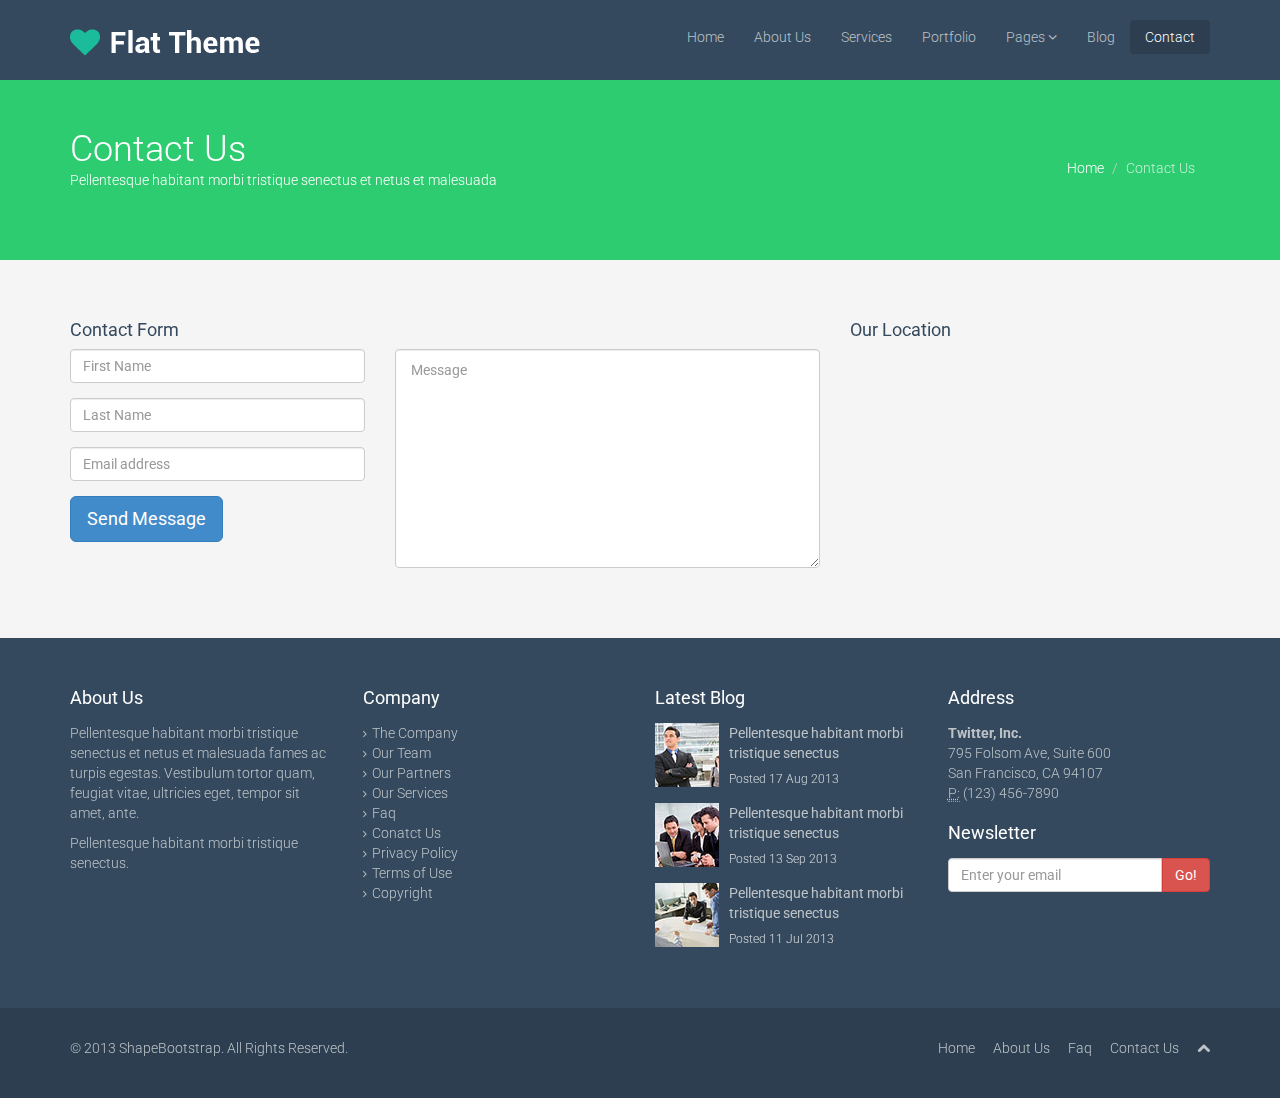
==== flat-theme-free-responsive-multipurpose-site-template/contact-us.html @ 693e0301 "site template" ====
<!DOCTYPE html>
<html lang="en">
<head>
    <meta charset="utf-8">
    <meta name="viewport" content="width=device-width, initial-scale=1.0">
    <meta name="description" content="">
    <meta name="author" content="">
    <title>Contact Us | Flat Theme</title>
    <link href="css/bootstrap.min.css" rel="stylesheet">
    <link href="css/font-awesome.min.css" rel="stylesheet">
    <link href="css/prettyPhoto.css" rel="stylesheet">
    <link href="css/animate.css" rel="stylesheet">
    <link href="css/main.css" rel="stylesheet">
    <!--[if lt IE 9]>
    <script src="js/html5shiv.js"></script>
    <script src="js/respond.min.js"></script>
    <![endif]-->       
    <link rel="shortcut icon" href="images/ico/favicon.ico">
    <link rel="apple-touch-icon-precomposed" sizes="144x144" href="images/ico/apple-touch-icon-144-precomposed.png">
    <link rel="apple-touch-icon-precomposed" sizes="114x114" href="images/ico/apple-touch-icon-114-precomposed.png">
    <link rel="apple-touch-icon-precomposed" sizes="72x72" href="images/ico/apple-touch-icon-72-precomposed.png">
    <link rel="apple-touch-icon-precomposed" href="images/ico/apple-touch-icon-57-precomposed.png">
</head><!--/head-->
<body>
    <header class="navbar navbar-inverse navbar-fixed-top wet-asphalt" role="banner">
        <div class="container">
            <div class="navbar-header">
                <button type="button" class="navbar-toggle" data-toggle="collapse" data-target=".navbar-collapse">
                    <span class="sr-only">Toggle navigation</span>
                    <span class="icon-bar"></span>
                    <span class="icon-bar"></span>
                    <span class="icon-bar"></span>
                </button>
                <a class="navbar-brand" href="index.html"><img src="images/logo.png" alt="logo"></a>
            </div>
            <div class="collapse navbar-collapse">
                <ul class="nav navbar-nav navbar-right">
                    <li><a href="index.html">Home</a></li>
                    <li><a href="about-us.html">About Us</a></li>
                    <li><a href="services.html">Services</a></li>
                    <li><a href="portfolio.html">Portfolio</a></li>
                    <li class="dropdown">
                        <a href="#" class="dropdown-toggle" data-toggle="dropdown">Pages <i class="icon-angle-down"></i></a>
                        <ul class="dropdown-menu">
                            <li><a href="career.html">Career</a></li>
                            <li><a href="blog-item.html">Blog Single</a></li>
                            <li><a href="faq.html">FAQ</a></li>
                            <li><a href="pricing.html">Pricing</a></li>
                            <li><a href="404.html">404</a></li>
                            <li><a href="registration.html">Registration</a></li>
                            <li class="divider"></li>
                            <li><a href="privacy.html">Privacy Policy</a></li>
                            <li><a href="terms.html">Terms of Use</a></li>
                        </ul>
                    </li>
                    <li><a href="blog.html">Blog</a></li> 
                    <li class="active"><a href="contact-us.html">Contact</a></li>
                </ul>
            </div>
        </div>
    </header><!--/header-->

    <section id="title" class="emerald">
        <div class="container">
            <div class="row">
                <div class="col-sm-6">
                    <h1>Contact Us</h1>
                    <p>Pellentesque habitant morbi tristique senectus et netus et malesuada</p>
                </div>
                <div class="col-sm-6">
                    <ul class="breadcrumb pull-right">
                        <li><a href="index.html">Home</a></li>
                        <li class="active">Contact Us</li>
                    </ul>
                </div>
            </div>
        </div>
    </section><!--/#title-->    

    <section id="contact-page" class="container">
        <div class="row">
            <div class="col-sm-8">
                <h4>Contact Form</h4>
                <div class="status alert alert-success" style="display: none"></div>
                <form id="main-contact-form" class="contact-form" name="contact-form" method="post" action="sendemail.php" role="form">
                    <div class="row">
                        <div class="col-sm-5">
                            <div class="form-group">
                                <input type="text" class="form-control" required="required" placeholder="First Name">
                            </div>
                            <div class="form-group">
                                <input type="text" class="form-control" required="required" placeholder="Last Name">
                            </div>
                            <div class="form-group">
                                <input type="text" class="form-control" required="required" placeholder="Email address">
                            </div>
                            <div class="form-group">
                                <button type="submit" class="btn btn-primary btn-lg">Send Message</button>
                            </div>
                        </div>
                        <div class="col-sm-7">
                            <textarea name="message" id="message" required="required" class="form-control" rows="8" placeholder="Message"></textarea>
                        </div>
                    </div>
                </form>
            </div><!--/.col-sm-8-->
            <div class="col-sm-4">
                <h4>Our Location</h4>
                <iframe width="100%" height="215" frameborder="0" scrolling="no" marginheight="0" marginwidth="0" src="https://maps.google.com.au/maps?f=q&amp;source=s_q&amp;hl=en&amp;geocode=&amp;q=Dhaka,+Dhaka+Division,+Bangladesh&amp;aq=0&amp;oq=dhaka+ban&amp;sll=40.714353,-74.005973&amp;sspn=0.836898,1.815491&amp;ie=UTF8&amp;hq=&amp;hnear=Dhaka+Division,+Bangladesh&amp;t=m&amp;ll=24.542126,90.293884&amp;spn=0.124922,0.411301&amp;z=8&amp;output=embed"></iframe>
            </div><!--/.col-sm-4-->
        </div>
    </section><!--/#contact-page-->

    <section id="bottom" class="wet-asphalt">
        <div class="container">
            <div class="row">
                <div class="col-md-3 col-sm-6">
                    <h4>About Us</h4>
                    <p>Pellentesque habitant morbi tristique senectus et netus et malesuada fames ac turpis egestas. Vestibulum tortor quam, feugiat vitae, ultricies eget, tempor sit amet, ante.</p>
                    <p>Pellentesque habitant morbi tristique senectus.</p>
                </div><!--/.col-md-3-->

                <div class="col-md-3 col-sm-6">
                    <h4>Company</h4>
                    <div>
                        <ul class="arrow">
                            <li><a href="#">The Company</a></li>
                            <li><a href="#">Our Team</a></li>
                            <li><a href="#">Our Partners</a></li>
                            <li><a href="#">Our Services</a></li>
                            <li><a href="#">Faq</a></li>
                            <li><a href="#">Conatct Us</a></li>
                            <li><a href="#">Privacy Policy</a></li>
                            <li><a href="#">Terms of Use</a></li>
                            <li><a href="#">Copyright</a></li>
                        </ul>
                    </div>
                </div><!--/.col-md-3-->

                <div class="col-md-3 col-sm-6">
                    <h4>Latest Blog</h4>
                    <div>
                        <div class="media">
                            <div class="pull-left">
                                <img src="images/blog/thumb1.jpg" alt="">
                            </div>
                            <div class="media-body">
                                <span class="media-heading"><a href="#">Pellentesque habitant morbi tristique senectus</a></span>
                                <small class="muted">Posted 17 Aug 2013</small>
                            </div>
                        </div>
                        <div class="media">
                            <div class="pull-left">
                                <img src="images/blog/thumb2.jpg" alt="">
                            </div>
                            <div class="media-body">
                                <span class="media-heading"><a href="#">Pellentesque habitant morbi tristique senectus</a></span>
                                <small class="muted">Posted 13 Sep 2013</small>
                            </div>
                        </div>
                        <div class="media">
                            <div class="pull-left">
                                <img src="images/blog/thumb3.jpg" alt="">
                            </div>
                            <div class="media-body">
                                <span class="media-heading"><a href="#">Pellentesque habitant morbi tristique senectus</a></span>
                                <small class="muted">Posted 11 Jul 2013</small>
                            </div>
                        </div>
                    </div>  
                </div><!--/.col-md-3-->

                <div class="col-md-3 col-sm-6">
                    <h4>Address</h4>
                    <address>
                        <strong>Twitter, Inc.</strong><br>
                        795 Folsom Ave, Suite 600<br>
                        San Francisco, CA 94107<br>
                        <abbr title="Phone">P:</abbr> (123) 456-7890
                    </address>
                    <h4>Newsletter</h4>
                    <form role="form">
                        <div class="input-group">
                            <input type="text" class="form-control" autocomplete="off" placeholder="Enter your email">
                            <span class="input-group-btn">
                                <button class="btn btn-danger" type="button">Go!</button>
                            </span>
                        </div>
                    </form>
                </div> <!--/.col-md-3-->
            </div>
        </div>
    </section><!--/#bottom-->

    <footer id="footer" class="midnight-blue">
        <div class="container">
            <div class="row">
                <div class="col-sm-6">
                    &copy; 2013 <a target="_blank" href="http://shapebootstrap.net/" title="Free Twitter Bootstrap WordPress Themes and HTML templates">ShapeBootstrap</a>. All Rights Reserved.
                </div>
                <div class="col-sm-6">
                    <ul class="pull-right">
                        <li><a href="#">Home</a></li>
                        <li><a href="#">About Us</a></li>
                        <li><a href="#">Faq</a></li>
                        <li><a href="#">Contact Us</a></li>
                        <li><a id="gototop" class="gototop" href="#"><i class="icon-chevron-up"></i></a></li><!--#gototop-->
                    </ul>
                </div>
            </div>
        </div>
    </footer><!--/#footer-->

    <script src="js/jquery.js"></script>
    <script src="js/bootstrap.min.js"></script>
    <script src="js/jquery.prettyPhoto.js"></script>
    <script src="js/main.js"></script>
</body>
</html>
---- flat-theme-free-responsive-multipurpose-site-template/css/prettyPhoto.css ----
div.pp_default .pp_top,div.pp_default .pp_top .pp_middle,div.pp_default .pp_top .pp_left,div.pp_default .pp_top .pp_right,div.pp_default .pp_bottom,div.pp_default .pp_bottom .pp_left,div.pp_default .pp_bottom .pp_middle,div.pp_default .pp_bottom .pp_right{height:13px}
div.pp_default .pp_top .pp_left{background:url(../images/prettyPhoto/default/sprite.png) -78px -93px no-repeat}
div.pp_default .pp_top .pp_middle{background:url(../images/prettyPhoto/default/sprite_x.png) top left repeat-x}
div.pp_default .pp_top .pp_right{background:url(../images/prettyPhoto/default/sprite.png) -112px -93px no-repeat}
div.pp_default .pp_content .ppt{color:#f8f8f8}
div.pp_default .pp_content_container .pp_left{background:url(../images/prettyPhoto/default/sprite_y.png) -7px 0 repeat-y;padding-left:13px}
div.pp_default .pp_content_container .pp_right{background:url(../images/prettyPhoto/default/sprite_y.png) top right repeat-y;padding-right:13px}
div.pp_default .pp_next:hover{background:url(../images/prettyPhoto/default/sprite_next.png) center right no-repeat;cursor:pointer}
div.pp_default .pp_previous:hover{background:url(../images/prettyPhoto/default/sprite_prev.png) center left no-repeat;cursor:pointer}
div.pp_default .pp_expand{background:url(../images/prettyPhoto/default/sprite.png) 0 -29px no-repeat;cursor:pointer;width:28px;height:28px}
div.pp_default .pp_expand:hover{background:url(../images/prettyPhoto/default/sprite.png) 0 -56px no-repeat;cursor:pointer}
div.pp_default .pp_contract{background:url(../images/prettyPhoto/default/sprite.png) 0 -84px no-repeat;cursor:pointer;width:28px;height:28px}
div.pp_default .pp_contract:hover{background:url(../images/prettyPhoto/default/sprite.png) 0 -113px no-repeat;cursor:pointer}
div.pp_default .pp_close{width:30px;height:30px;background:url(../images/prettyPhoto/default/sprite.png) 2px 1px no-repeat;cursor:pointer}
div.pp_default .pp_gallery ul li a{background:url(../images/prettyPhoto/default/default_thumb.png) center center #f8f8f8;border:1px solid #aaa}
div.pp_default .pp_social{margin-top:7px}
div.pp_default .pp_gallery a.pp_arrow_previous,div.pp_default .pp_gallery a.pp_arrow_next{position:static;left:auto}
div.pp_default .pp_nav .pp_play,div.pp_default .pp_nav .pp_pause{background:url(../images/prettyPhoto/default/sprite.png) -51px 1px no-repeat;height:30px;width:30px}
div.pp_default .pp_nav .pp_pause{background-position:-51px -29px}
div.pp_default a.pp_arrow_previous,div.pp_default a.pp_arrow_next{background:url(../images/prettyPhoto/default/sprite.png) -31px -3px no-repeat;height:20px;width:20px;margin:4px 0 0}
div.pp_default a.pp_arrow_next{left:52px;background-position:-82px -3px}
div.pp_default .pp_content_container .pp_details{margin-top:5px}
div.pp_default .pp_nav{clear:none;height:30px;width:110px;position:relative}
div.pp_default .pp_nav .currentTextHolder{font-family:Georgia;font-style:italic;color:#999;font-size:11px;left:75px;line-height:25px;position:absolute;top:2px;margin:0;padding:0 0 0 10px}
div.pp_default .pp_close:hover,div.pp_default .pp_nav .pp_play:hover,div.pp_default .pp_nav .pp_pause:hover,div.pp_default .pp_arrow_next:hover,div.pp_default .pp_arrow_previous:hover{opacity:0.7}
div.pp_default .pp_description{font-size:11px;font-weight:700;line-height:14px;margin:5px 50px 5px 0}
div.pp_default .pp_bottom .pp_left{background:url(../images/prettyPhoto/default/sprite.png) -78px -127px no-repeat}
div.pp_default .pp_bottom .pp_middle{background:url(../images/prettyPhoto/default/sprite_x.png) bottom left repeat-x}
div.pp_default .pp_bottom .pp_right{background:url(../images/prettyPhoto/default/sprite.png) -112px -127px no-repeat}
div.pp_default .pp_loaderIcon{background:url(../images/prettyPhoto/default/loader.gif) center center no-repeat}
div.light_rounded .pp_top .pp_left{background:url(../images/prettyPhoto/light_rounded/sprite.png) -88px -53px no-repeat}
div.light_rounded .pp_top .pp_right{background:url(../images/prettyPhoto/light_rounded/sprite.png) -110px -53px no-repeat}
div.light_rounded .pp_next:hover{background:url(../images/prettyPhoto/light_rounded/btnNext.png) center right no-repeat;cursor:pointer}
div.light_rounded .pp_previous:hover{background:url(../images/prettyPhoto/light_rounded/btnPrevious.png) center left no-repeat;cursor:pointer}
div.light_rounded .pp_expand{background:url(../images/prettyPhoto/light_rounded/sprite.png) -31px -26px no-repeat;cursor:pointer}
div.light_rounded .pp_expand:hover{background:url(../images/prettyPhoto/light_rounded/sprite.png) -31px -47px no-repeat;cursor:pointer}
div.light_rounded .pp_contract{background:url(../images/prettyPhoto/light_rounded/sprite.png) 0 -26px no-repeat;cursor:pointer}
div.light_rounded .pp_contract:hover{background:url(../images/prettyPhoto/light_rounded/sprite.png) 0 -47px no-repeat;cursor:pointer}
div.light_rounded .pp_close{width:75px;height:22px;background:url(../images/prettyPhoto/light_rounded/sprite.png) -1px -1px no-repeat;cursor:pointer}
div.light_rounded .pp_nav .pp_play{background:url(../images/prettyPhoto/light_rounded/sprite.png) -1px -100px no-repeat;height:15px;width:14px}
div.light_rounded .pp_nav .pp_pause{background:url(../images/prettyPhoto/light_rounded/sprite.png) -24px -100px no-repeat;height:15px;width:14px}
div.light_rounded .pp_arrow_previous{background:url(../images/prettyPhoto/light_rounded/sprite.png) 0 -71px no-repeat}
div.light_rounded .pp_arrow_next{background:url(../images/prettyPhoto/light_rounded/sprite.png) -22px -71px no-repeat}
div.light_rounded .pp_bottom .pp_left{background:url(../images/prettyPhoto/light_rounded/sprite.png) -88px -80px no-repeat}
div.light_rounded .pp_bottom .pp_right{background:url(../images/prettyPhoto/light_rounded/sprite.png) -110px -80px no-repeat}
div.dark_rounded .pp_top .pp_left{background:url(../images/prettyPhoto/dark_rounded/sprite.png) -88px -53px no-repeat}
div.dark_rounded .pp_top .pp_right{background:url(../images/prettyPhoto/dark_rounded/sprite.png) -110px -53px no-repeat}
div.dark_rounded .pp_content_container .pp_left{background:url(../images/prettyPhoto/dark_rounded/contentPattern.png) top left repeat-y}
div.dark_rounded .pp_content_container .pp_right{background:url(../images/prettyPhoto/dark_rounded/contentPattern.png) top right repeat-y}
div.dark_rounded .pp_next:hover{background:url(../images/prettyPhoto/dark_rounded/btnNext.png) center right no-repeat;cursor:pointer}
div.dark_rounded .pp_previous:hover{background:url(../images/prettyPhoto/dark_rounded/btnPrevious.png) center left no-repeat;cursor:pointer}
div.dark_rounded .pp_expand{background:url(../images/prettyPhoto/dark_rounded/sprite.png) -31px -26px no-repeat;cursor:pointer}
div.dark_rounded .pp_expand:hover{background:url(../images/prettyPhoto/dark_rounded/sprite.png) -31px -47px no-repeat;cursor:pointer}
div.dark_rounded .pp_contract{background:url(../images/prettyPhoto/dark_rounded/sprite.png) 0 -26px no-repeat;cursor:pointer}
div.dark_rounded .pp_contract:hover{background:url(../images/prettyPhoto/dark_rounded/sprite.png) 0 -47px no-repeat;cursor:pointer}
div.dark_rounded .pp_close{width:75px;height:22px;background:url(../images/prettyPhoto/dark_rounded/sprite.png) -1px -1px no-repeat;cursor:pointer}
div.dark_rounded .pp_description{margin-right:85px;color:#fff}
div.dark_rounded .pp_nav .pp_play{background:url(../images/prettyPhoto/dark_rounded/sprite.png) -1px -100px no-repeat;height:15px;width:14px}
div.dark_rounded .pp_nav .pp_pause{background:url(../images/prettyPhoto/dark_rounded/sprite.png) -24px -100px no-repeat;height:15px;width:14px}
div.dark_rounded .pp_arrow_previous{background:url(../images/prettyPhoto/dark_rounded/sprite.png) 0 -71px no-repeat}
div.dark_rounded .pp_arrow_next{background:url(../images/prettyPhoto/dark_rounded/sprite.png) -22px -71px no-repeat}
div.dark_rounded .pp_bottom .pp_left{background:url(../images/prettyPhoto/dark_rounded/sprite.png) -88px -80px no-repeat}
div.dark_rounded .pp_bottom .pp_right{background:url(../images/prettyPhoto/dark_rounded/sprite.png) -110px -80px no-repeat}
div.dark_rounded .pp_loaderIcon{background:url(../images/prettyPhoto/dark_rounded/loader.gif) center center no-repeat}
div.dark_square .pp_left,div.dark_square .pp_middle,div.dark_square .pp_right,div.dark_square .pp_content{background:#000}
div.dark_square .pp_description{color:#fff;margin:0 85px 0 0}
div.dark_square .pp_loaderIcon{background:url(../images/prettyPhoto/dark_square/loader.gif) center center no-repeat}
div.dark_square .pp_expand{background:url(../images/prettyPhoto/dark_square/sprite.png) -31px -26px no-repeat;cursor:pointer}
div.dark_square .pp_expand:hover{background:url(../images/prettyPhoto/dark_square/sprite.png) -31px -47px no-repeat;cursor:pointer}
div.dark_square .pp_contract{background:url(../images/prettyPhoto/dark_square/sprite.png) 0 -26px no-repeat;cursor:pointer}
div.dark_square .pp_contract:hover{background:url(../images/prettyPhoto/dark_square/sprite.png) 0 -47px no-repeat;cursor:pointer}
div.dark_square .pp_close{width:75px;height:22px;background:url(../images/prettyPhoto/dark_square/sprite.png) -1px -1px no-repeat;cursor:pointer}
div.dark_square .pp_nav{clear:none}
div.dark_square .pp_nav .pp_play{background:url(../images/prettyPhoto/dark_square/sprite.png) -1px -100px no-repeat;height:15px;width:14px}
div.dark_square .pp_nav .pp_pause{background:url(../images/prettyPhoto/dark_square/sprite.png) -24px -100px no-repeat;height:15px;width:14px}
div.dark_square .pp_arrow_previous{background:url(../images/prettyPhoto/dark_square/sprite.png) 0 -71px no-repeat}
div.dark_square .pp_arrow_next{background:url(../images/prettyPhoto/dark_square/sprite.png) -22px -71px no-repeat}
div.dark_square .pp_next:hover{background:url(../images/prettyPhoto/dark_square/btnNext.png) center right no-repeat;cursor:pointer}
div.dark_square .pp_previous:hover{background:url(../images/prettyPhoto/dark_square/btnPrevious.png) center left no-repeat;cursor:pointer}
div.light_square .pp_expand{background:url(../images/prettyPhoto/light_square/sprite.png) -31px -26px no-repeat;cursor:pointer}
div.light_square .pp_expand:hover{background:url(../images/prettyPhoto/light_square/sprite.png) -31px -47px no-repeat;cursor:pointer}
div.light_square .pp_contract{background:url(../images/prettyPhoto/light_square/sprite.png) 0 -26px no-repeat;cursor:pointer}
div.light_square .pp_contract:hover{background:url(../images/prettyPhoto/light_square/sprite.png) 0 -47px no-repeat;cursor:pointer}
div.light_square .pp_close{width:75px;height:22px;background:url(../images/prettyPhoto/light_square/sprite.png) -1px -1px no-repeat;cursor:pointer}
div.light_square .pp_nav .pp_play{background:url(../images/prettyPhoto/light_square/sprite.png) -1px -100px no-repeat;height:15px;width:14px}
div.light_square .pp_nav .pp_pause{background:url(../images/prettyPhoto/light_square/sprite.png) -24px -100px no-repeat;height:15px;width:14px}
div.light_square .pp_arrow_previous{background:url(../images/prettyPhoto/light_square/sprite.png) 0 -71px no-repeat}
div.light_square .pp_arrow_next{background:url(../images/prettyPhoto/light_square/sprite.png) -22px -71px no-repeat}
div.light_square .pp_next:hover{background:url(../images/prettyPhoto/light_square/btnNext.png) center right no-repeat;cursor:pointer}
div.light_square .pp_previous:hover{background:url(../images/prettyPhoto/light_square/btnPrevious.png) center left no-repeat;cursor:pointer}
div.facebook .pp_top .pp_left{background:url(../images/prettyPhoto/facebook/sprite.png) -88px -53px no-repeat}
div.facebook .pp_top .pp_middle{background:url(../images/prettyPhoto/facebook/contentPatternTop.png) top left repeat-x}
div.facebook .pp_top .pp_right{background:url(../images/prettyPhoto/facebook/sprite.png) -110px -53px no-repeat}
div.facebook .pp_content_container .pp_left{background:url(../images/prettyPhoto/facebook/contentPatternLeft.png) top left repeat-y}
div.facebook .pp_content_container .pp_right{background:url(../images/prettyPhoto/facebook/contentPatternRight.png) top right repeat-y}
div.facebook .pp_expand{background:url(../images/prettyPhoto/facebook/sprite.png) -31px -26px no-repeat;cursor:pointer}
div.facebook .pp_expand:hover{background:url(../images/prettyPhoto/facebook/sprite.png) -31px -47px no-repeat;cursor:pointer}
div.facebook .pp_contract{background:url(../images/prettyPhoto/facebook/sprite.png) 0 -26px no-repeat;cursor:pointer}
div.facebook .pp_contract:hover{background:url(../images/prettyPhoto/facebook/sprite.png) 0 -47px no-repeat;cursor:pointer}
div.facebook .pp_close{width:22px;height:22px;background:url(../images/prettyPhoto/facebook/sprite.png) -1px -1px no-repeat;cursor:pointer}
div.facebook .pp_description{margin:0 37px 0 0}
div.facebook .pp_loaderIcon{background:url(../images/prettyPhoto/facebook/loader.gif) center center no-repeat}
div.facebook .pp_arrow_previous{background:url(../images/prettyPhoto/facebook/sprite.png) 0 -71px no-repeat;height:22px;margin-top:0;width:22px}
div.facebook .pp_arrow_previous.disabled{background-position:0 -96px;cursor:default}
div.facebook .pp_arrow_next{background:url(../images/prettyPhoto/facebook/sprite.png) -32px -71px no-repeat;height:22px;margin-top:0;width:22px}
div.facebook .pp_arrow_next.disabled{background-position:-32px -96px;cursor:default}
div.facebook .pp_nav{margin-top:0}
div.facebook .pp_nav p{font-size:15px;padding:0 3px 0 4px}
div.facebook .pp_nav .pp_play{background:url(../images/prettyPhoto/facebook/sprite.png) -1px -123px no-repeat;height:22px;width:22px}
div.facebook .pp_nav .pp_pause{background:url(../images/prettyPhoto/facebook/sprite.png) -32px -123px no-repeat;height:22px;width:22px}
div.facebook .pp_next:hover{background:url(../images/prettyPhoto/facebook/btnNext.png) center right no-repeat;cursor:pointer}
div.facebook .pp_previous:hover{background:url(../images/prettyPhoto/facebook/btnPrevious.png) center left no-repeat;cursor:pointer}
div.facebook .pp_bottom .pp_left{background:url(../images/prettyPhoto/facebook/sprite.png) -88px -80px no-repeat}
div.facebook .pp_bottom .pp_middle{background:url(../images/prettyPhoto/facebook/contentPatternBottom.png) top left repeat-x}
div.facebook .pp_bottom .pp_right{background:url(../images/prettyPhoto/facebook/sprite.png) -110px -80px no-repeat}
div.pp_pic_holder a:focus{outline:none}
div.pp_overlay{background:#000;display:none;left:0;position:absolute;top:0;width:100%;z-index:9500}
div.pp_pic_holder{display:none;position:absolute;width:100px;z-index:10000}
.pp_content{height:40px;min-width:40px}
* html .pp_content{width:40px}
.pp_content_container{position:relative;text-align:left;width:100%}
.pp_content_container .pp_left{padding-left:20px}
.pp_content_container .pp_right{padding-right:20px}
.pp_content_container .pp_details{float:left;margin:10px 0 2px}
.pp_description{display:none;margin:0}
.pp_social{float:left;margin:0}
.pp_social .facebook{float:left;margin-left:5px;width:55px;overflow:hidden}
.pp_social .twitter{float:left}
.pp_nav{clear:right;float:left;margin:3px 10px 0 0}
.pp_nav p{float:left;white-space:nowrap;margin:2px 4px}
.pp_nav .pp_play,.pp_nav .pp_pause{float:left;margin-right:4px;text-indent:-10000px}
a.pp_arrow_previous,a.pp_arrow_next{display:block;float:left;height:15px;margin-top:3px;overflow:hidden;text-indent:-10000px;width:14px}
.pp_hoverContainer{position:absolute;top:0;width:100%;z-index:2000}
.pp_gallery{display:none;left:50%;margin-top:-50px;position:absolute;z-index:10000}
.pp_gallery div{float:left;overflow:hidden;position:relative}
.pp_gallery ul{float:left;height:35px;position:relative;white-space:nowrap;margin:0 0 0 5px;padding:0}
.pp_gallery ul a{border:1px rgba(0,0,0,0.5) solid;display:block;float:left;height:33px;overflow:hidden}
.pp_gallery ul a img{border:0}
.pp_gallery li{display:block;float:left;margin:0 5px 0 0;padding:0}
.pp_gallery li.default a{background:url(../images/prettyPhoto/facebook/default_thumbnail.gif) 0 0 no-repeat;display:block;height:33px;width:50px}
.pp_gallery .pp_arrow_previous,.pp_gallery .pp_arrow_next{margin-top:7px!important}
a.pp_next{background:url(../images/prettyPhoto/light_rounded/btnNext.png) 10000px 10000px no-repeat;display:block;float:right;height:100%;text-indent:-10000px;width:49%}
a.pp_previous{background:url(../images/prettyPhoto/light_rounded/btnNext.png) 10000px 10000px no-repeat;display:block;float:left;height:100%;text-indent:-10000px;width:49%}
a.pp_expand,a.pp_contract{cursor:pointer;display:none;height:20px;position:absolute;right:30px;text-indent:-10000px;top:10px;width:20px;z-index:20000}
a.pp_close{position:absolute;right:0;top:0;display:block;line-height:22px;text-indent:-10000px}
.pp_loaderIcon{display:block;height:24px;left:50%;position:absolute;top:50%;width:24px;margin:-12px 0 0 -12px}
#pp_full_res{line-height:1!important}
#pp_full_res .pp_inline{text-align:left}
#pp_full_res .pp_inline p{margin:0 0 15px}
div.ppt{color:#fff;display:none;font-size:17px;z-index:9999;margin:0 0 5px 15px}
div.pp_default .pp_content,div.light_rounded .pp_content{background-color:#fff}
div.pp_default #pp_full_res .pp_inline,div.light_rounded .pp_content .ppt,div.light_rounded #pp_full_res .pp_inline,div.light_square .pp_content .ppt,div.light_square #pp_full_res .pp_inline,div.facebook .pp_content .ppt,div.facebook #pp_full_res .pp_inline{color:#000}
div.pp_default .pp_gallery ul li a:hover,div.pp_default .pp_gallery ul li.selected a,.pp_gallery ul a:hover,.pp_gallery li.selected a{border-color:#fff}
div.pp_default .pp_details,div.light_rounded .pp_details,div.dark_rounded .pp_details,div.dark_square .pp_details,div.light_square .pp_details,div.facebook .pp_details{position:relative}
div.light_rounded .pp_top .pp_middle,div.light_rounded .pp_content_container .pp_left,div.light_rounded .pp_content_container .pp_right,div.light_rounded .pp_bottom .pp_middle,div.light_square .pp_left,div.light_square .pp_middle,div.light_square .pp_right,div.light_square .pp_content,div.facebook .pp_content{background:#fff}
div.light_rounded .pp_description,div.light_square .pp_description{margin-right:85px}
div.light_rounded .pp_gallery a.pp_arrow_previous,div.light_rounded .pp_gallery a.pp_arrow_next,div.dark_rounded .pp_gallery a.pp_arrow_previous,div.dark_rounded .pp_gallery a.pp_arrow_next,div.dark_square .pp_gallery a.pp_arrow_previous,div.dark_square .pp_gallery a.pp_arrow_next,div.light_square .pp_gallery a.pp_arrow_previous,div.light_square .pp_gallery a.pp_arrow_next{margin-top:12px!important}
div.light_rounded .pp_arrow_previous.disabled,div.dark_rounded .pp_arrow_previous.disabled,div.dark_square .pp_arrow_previous.disabled,div.light_square .pp_arrow_previous.disabled{background-position:0 -87px;cursor:default}
div.light_rounded .pp_arrow_next.disabled,div.dark_rounded .pp_arrow_next.disabled,div.dark_square .pp_arrow_next.disabled,div.light_square .pp_arrow_next.disabled{background-position:-22px -87px;cursor:default}
div.light_rounded .pp_loaderIcon,div.light_square .pp_loaderIcon{background:url(../images/prettyPhoto/light_rounded/loader.gif) center center no-repeat}
div.dark_rounded .pp_top .pp_middle,div.dark_rounded .pp_content,div.dark_rounded .pp_bottom .pp_middle{background:url(../images/prettyPhoto/dark_rounded/contentPattern.png) top left repeat}
div.dark_rounded .currentTextHolder,div.dark_square .currentTextHolder{color:#c4c4c4}
div.dark_rounded #pp_full_res .pp_inline,div.dark_square #pp_full_res .pp_inline{color:#fff}
.pp_top,.pp_bottom{height:20px;position:relative}
* html .pp_top,* html .pp_bottom{padding:0 20px}
.pp_top .pp_left,.pp_bottom .pp_left{height:20px;left:0;position:absolute;width:20px}
.pp_top .pp_middle,.pp_bottom .pp_middle{height:20px;left:20px;position:absolute;right:20px}
* html .pp_top .pp_middle,* html .pp_bottom .pp_middle{left:0;position:static}
.pp_top .pp_right,.pp_bottom .pp_right{height:20px;left:auto;position:absolute;right:0;top:0;width:20px}
.pp_fade,.pp_gallery li.default a img{display:none}
---- flat-theme-free-responsive-multipurpose-site-template/css/main.css ----
@import url(http://fonts.googleapis.com/css?family=Roboto:400,700,300);
.clearfix {
  *zoom: 1;
}
.clearfix:before,
.clearfix:after {
  display: table;
  content: "";
  line-height: 0;
}
.clearfix:after {
  clear: both;
}
.hide-text {
  font: 0/0 a;
  color: transparent;
  text-shadow: none;
  background-color: transparent;
  border: 0;
}
.input-block-level {
  display: block;
  width: 100%;
  min-height: 30px;
  -webkit-box-sizing: border-box;
  -moz-box-sizing: border-box;
  box-sizing: border-box;
}
body {
  padding-top: 80px;
  color: #34495e;
  background: #f5f5f5;
  font-family: 'Roboto', sans-serif;
  font-weight: 300;
}
h1,
h2,
h3,
h4,
h5,
h6 {
  font-family: 'Roboto', sans-serif;
  font-weight: 400;
}
a {
  color: #34495e;
  -webkit-transition: 300ms;
  -moz-transition: 300ms;
  -o-transition: 300ms;
  transition: 300ms;
}
hr {
  border-top: 1px solid #e5e5e5;
  border-bottom: 1px solid #fff;
}
.btn {
  font-weight: 400;
}
.btn-transparent {
  border: 3px solid #fff;
  background: transparent;
  color: #fff;
}
.btn-transparent:hover {
  border-color: rgba(255, 255, 255, 0.5);
}
a:hover,
a:focus {
  color: #d9534f;
  text-decoration: none;
  outline: none;
}
.dropdown-menu {
  margin-top: -1px;
  min-width: 180px;
}
body > section {
  padding: 50px 0;
}
.turquoise,
.green-sea,
.sun-flower,
.orange,
.emerald,
.nephrits,
.carrot,
.pumkin,
.peter-river,
.belize-hole,
.alizarin,
.pomegranate,
.amethyst,
.wisteria,
.clouds .silver,
.wet-asphalt,
.midnight-blue,
.concrete,
.asbestos {
  color: #fff;
}
.turquoise h1,
.green-sea h1,
.sun-flower h1,
.orange h1,
.emerald h1,
.nephrits h1,
.carrot h1,
.pumkin h1,
.peter-river h1,
.belize-hole h1,
.alizarin h1,
.pomegranate h1,
.amethyst h1,
.wisteria h1,
.clouds .silver h1,
.wet-asphalt h1,
.midnight-blue h1,
.concrete h1,
.asbestos h1,
.turquoise h2,
.green-sea h2,
.sun-flower h2,
.orange h2,
.emerald h2,
.nephrits h2,
.carrot h2,
.pumkin h2,
.peter-river h2,
.belize-hole h2,
.alizarin h2,
.pomegranate h2,
.amethyst h2,
.wisteria h2,
.clouds .silver h2,
.wet-asphalt h2,
.midnight-blue h2,
.concrete h2,
.asbestos h2,
.turquoise h3,
.green-sea h3,
.sun-flower h3,
.orange h3,
.emerald h3,
.nephrits h3,
.carrot h3,
.pumkin h3,
.peter-river h3,
.belize-hole h3,
.alizarin h3,
.pomegranate h3,
.amethyst h3,
.wisteria h3,
.clouds .silver h3,
.wet-asphalt h3,
.midnight-blue h3,
.concrete h3,
.asbestos h3,
.turquoise h4,
.green-sea h4,
.sun-flower h4,
.orange h4,
.emerald h4,
.nephrits h4,
.carrot h4,
.pumkin h4,
.peter-river h4,
.belize-hole h4,
.alizarin h4,
.pomegranate h4,
.amethyst h4,
.wisteria h4,
.clouds .silver h4,
.wet-asphalt h4,
.midnight-blue h4,
.concrete h4,
.asbestos h4,
.turquoise h5,
.green-sea h5,
.sun-flower h5,
.orange h5,
.emerald h5,
.nephrits h5,
.carrot h5,
.pumkin h5,
.peter-river h5,
.belize-hole h5,
.alizarin h5,
.pomegranate h5,
.amethyst h5,
.wisteria h5,
.clouds .silver h5,
.wet-asphalt h5,
.midnight-blue h5,
.concrete h5,
.asbestos h5,
.turquoise h6,
.green-sea h6,
.sun-flower h6,
.orange h6,
.emerald h6,
.nephrits h6,
.carrot h6,
.pumkin h6,
.peter-river h6,
.belize-hole h6,
.alizarin h6,
.pomegranate h6,
.amethyst h6,
.wisteria h6,
.clouds .silver h6,
.wet-asphalt h6,
.midnight-blue h6,
.concrete h6,
.asbestos h6 {
  color: #fff;
}
.turquoise small,
.green-sea small,
.sun-flower small,
.orange small,
.emerald small,
.nephrits small,
.carrot small,
.pumkin small,
.peter-river small,
.belize-hole small,
.alizarin small,
.pomegranate small,
.amethyst small,
.wisteria small,
.clouds .silver small,
.wet-asphalt small,
.midnight-blue small,
.concrete small,
.asbestos small {
  color: rgba(255, 255, 255, 0.8);
}
.turquoise {
  background-color: #1abc9c;
}
.green-sea {
  background-color: #16a085;
}
.sun-flower {
  background-color: #f1c40f;
}
.orange {
  background-color: #f39c12;
}
.emerald {
  background-color: #2ecc71;
}
.nephritis {
  background-color: #27ae60;
}
.carrot {
  background-color: #e67e22;
}
.pumkin {
  background-color: #d35400;
}
.peter-river {
  background-color: #3498db;
}
.belize-hole {
  background-color: #2980b9;
}
.alizarin {
  background-color: #e74c3c;
}
.pomegranate {
  background-color: #c0392b;
}
.amethyst {
  background-color: #9b59b6;
}
.wisteria {
  background-color: #8e44ad;
}
.clouds {
  background-color: #ecf0f1;
}
.silver {
  background-color: #bdc3c7;
}
.wet-asphalt {
  background-color: #34495e;
}
.wet-asphalt a:not(.btn) {
  color: #bdc3c7;
}
.wet-asphalt a:not(.btn):hover {
  color: #d9534f;
}
.midnight-blue {
  background-color: #2c3e50;
}
.concrete {
  background-color: #95a5a6;
}
.asbestos {
  background-color: #7f8c8d;
}
.embed-container {
  position: relative;
  padding-bottom: 56.25%;
  /* 16/9 ratio */

  padding-top: 30px;
  /* IE6 workaround*/

  height: 0;
  overflow: hidden;
}
.embed-container iframe,
.embed-container object,
.embed-container embed {
  position: absolute;
  top: 0;
  left: 0;
  width: 100%;
  height: 100%;
}
#main-slider {
  position: relative;
}
#main-slider .carousel h2 {
  font-size: 36px;
}
#main-slider .carousel .btn {
  border: 3px solid rgba(255, 255, 255, 0.5);
  color: #fff;
  border-radius: 0;
  margin-top: 5px;
}
#main-slider .carousel .btn:hover {
  background-color: rgba(255, 255, 255, 0.3);
}
#main-slider .carousel .boxed {
  padding: 10px 15px;
  background-color: rgba(0, 0, 0, 0.8);
  display: inline-block;
}
#main-slider .carousel .item {
  background-position: 50%;
  background-repeat: no-repeat;
  background-size: cover;
  left: 0 !important;
  opacity: 0;
  top: 0;
  position: absolute;
  width: 100%;
  display: block !important;
  height: 600px;
  -webkit-transition: opacity ease-in-out 500ms;
  -moz-transition: opacity ease-in-out 500ms;
  -o-transition: opacity ease-in-out 500ms;
  transition: opacity ease-in-out 500ms;
}
#main-slider .carousel .item:first-child {
  top: auto;
  position: relative;
}
#main-slider .carousel .item.active {
  opacity: 1;
  -webkit-transition: opacity ease-in-out 500ms;
  -moz-transition: opacity ease-in-out 500ms;
  -o-transition: opacity ease-in-out 500ms;
  transition: opacity ease-in-out 500ms;
  z-index: 1;
}
#main-slider .prev,
#main-slider .next {
  position: absolute;
  top: 50%;
  background-color: rgba(0, 0, 0, 0.3);
  color: #fff;
  display: inline-block;
  margin-top: -25px;
  font-size: 24px;
  height: 50px;
  width: 50px;
  line-height: 50px;
  text-align: center;
  border-radius: 4px;
  z-index: 5;
}
#main-slider .prev:hover,
#main-slider .next:hover {
  background-color: rgba(0, 0, 0, 0.5);
  border-radius: 10px;
}
#main-slider .prev {
  left: 10px;
}
#main-slider .next {
  right: 10px;
}
#main-slider .active .animation.animated-item-1 {
  -webkit-animation: fadeInUp 300ms linear 300ms both;
  -moz-animation: fadeInUp 300ms linear 300ms both;
  -o-animation: fadeInUp 300ms linear 300ms both;
  -ms-animation: fadeInUp 300ms linear 300ms both;
  animation: fadeInUp 300ms linear 300ms both;
}
#main-slider .active .animation.animated-item-2 {
  -webkit-animation: fadeInUp 300ms linear 600ms both;
  -moz-animation: fadeInUp 300ms linear 600ms both;
  -o-animation: fadeInUp 300ms linear 600ms both;
  -ms-animation: fadeInUp 300ms linear 600ms both;
  animation: fadeInUp 300ms linear 600ms both;
}
#main-slider .active .animation.animated-item-3 {
  -webkit-animation: fadeInUp 300ms linear 900ms both;
  -moz-animation: fadeInUp 300ms linear 900ms both;
  -o-animation: fadeInUp 300ms linear 900ms both;
  -ms-animation: fadeInUp 300ms linear 900ms both;
  animation: fadeInUp 300ms linear 900ms both;
}
#main-slider .active .animation.animated-item-4 {
  -webkit-animation: fadeInUp 300ms linear 1200ms both;
  -moz-animation: fadeInUp 300ms linear 1200ms both;
  -o-animation: fadeInUp 300ms linear 1200ms both;
  -ms-animation: fadeInUp 300ms linear 1200ms both;
  animation: fadeInUp 300ms linear 1200ms both;
}
#services .media:hover .icon-md {
  border-radius: 10px;
  background-color: rgba(0, 0, 0, 0.8);
}
#recent-works {
  padding: 90px 0;
}
#recent-works .item-inner {
  position: relative;
  margin: 0;
}
.portfolio-items,
.portfolio-filter {
  list-style: none;
  padding: 0;
  margin: 0 -20px 20px 0;
}
.portfolio-filter > li {
  display: inline-block;
}
.portfolio-items > li {
  float: left;
  padding: 0;
  -webkit-box-sizing: border-box;
  -moz-box-sizing: border-box;
  box-sizing: border-box;
}
.portfolio-items.col-2 > li {
  width: 50%;
}
.portfolio-items.col-3 > li {
  width: 33%;
}
.portfolio-items.col-4 > li {
  width: 25%;
}
.portfolio-items.col-5 > li {
  width: 20%;
}
.portfolio-items.col-6 > li {
  width: 16%;
}
.portfolio-item {
  padding: 0;
  margin: 0;
}
.portfolio-item .item-inner {
  background: #fff;
  border: 1px solid #eee;
  padding: 10px 10px 0;
  margin: 0 20px 20px 0;
  position: relative;
}
.portfolio-item img {
  width: 100%;
}
.portfolio-item h5 {
  background: #fff;
  margin: 0;
  padding: 10px 0;
  font-weight: 700;
  font-size: 14px;
  color: #2c3e50;
  white-space: nowrap;
  text-overflow: ellipsis;
  overflow: hidden;
}
.portfolio-item .overlay {
  position: absolute;
  top: 0;
  left: 0;
  width: 100%;
  height: 100%;
  opacity: 0;
  background: rgba(255, 255, 255, 0.9);
  text-align: center;
  vertical-align: middle;
  -webkit-transition: opacity 300ms;
  -moz-transition: opacity 300ms;
  -o-transition: opacity 300ms;
  transition: opacity 300ms;
}
.portfolio-item .overlay .preview {
  position: relative;
  top: 50%;
  display: inline-block;
  margin-top: -20px;
}
.portfolio-item:hover .overlay {
  opacity: 1;
}
/* Start: Recommended Isotope styles */
/**** Isotope Filtering ****/
.isotope-item {
  z-index: 2;
}
.isotope-hidden.isotope-item {
  pointer-events: none;
  z-index: 1;
}
/**** Isotope CSS3 transitions ****/
.isotope,
.isotope .isotope-item {
  -webkit-transition-duration: 0.8s;
  -moz-transition-duration: 0.8s;
  -ms-transition-duration: 0.8s;
  -o-transition-duration: 0.8s;
  transition-duration: 0.8s;
}
.isotope {
  -webkit-transition-property: height, width;
  -moz-transition-property: height, width;
  -ms-transition-property: height, width;
  -o-transition-property: height, width;
  transition-property: height, width;
}
.isotope .isotope-item {
  -webkit-transition-property: -webkit-transform, opacity;
  -moz-transition-property: -moz-transform, opacity;
  -ms-transition-property: -ms-transform, opacity;
  -o-transition-property: -o-transform, opacity;
  transition-property: transform, opacity;
}
/**** disabling Isotope CSS3 transitions ****/
.isotope.no-transition,
.isotope.no-transition .isotope-item,
.isotope .isotope-item.no-transition {
  -webkit-transition-duration: 0s;
  -moz-transition-duration: 0s;
  -ms-transition-duration: 0s;
  -o-transition-duration: 0s;
  transition-duration: 0s;
}
/* End: Recommended Isotope styles */
/* disable CSS transitions for containers with infinite scrolling*/
.isotope.infinite-scrolling {
  -webkit-transition: none;
  -moz-transition: none;
  -ms-transition: none;
  -o-transition: none;
  transition: none;
}
#pricing-table .plan {
  border-radius: 4px;
  list-style: none;
  margin: 0 0 20px;
  background: #3498db;
  text-align: center;
  padding: 30px 0;
}
#pricing-table .plan li {
  padding: 5px 0;
  color: #fff;
  -webkit-transition: 300ms;
  -moz-transition: 300ms;
  -o-transition: 300ms;
  transition: 300ms;
}
#pricing-table .plan li.plan-name {
  font-size: 24px;
  line-height: 24px;
  color: #fff;
}
#pricing-table .plan li.plan-name h3 {
  margin: 0;
}
#pricing-table .plan li.plan-price {
  margin-bottom: 10px;
}
#pricing-table .plan li.plan-price > div {
  display: inline-block;
  background-color: rgba(0, 0, 0, 0.2);
  padding: 10px;
  font-size: 24px;
  border-radius: 100%;
  width: 70px;
  height: 70px;
}
#pricing-table .plan li.plan-price > div sup {
  font-size: 10px;
  line-height: 10px;
}
#pricing-table .plan li.plan-price > div > small {
  display: block;
  font-size: 11px;
}
#pricing-table .plan li.plan-action {
  margin-top: 10px;
  border-top: 0;
}
#pricing-table .plan.featured {
  background-color: #2c3e50;
}
#title h1 {
  margin: 0;
  font-size: 36px;
  font-weight: 300;
}
.center {
  text-align: center;
}
#meet-the-team .designation {
  margin-top: 5px;
  display: block;
  font-size: 13px;
}
.img-thumbnail {
  border: 0;
}
.progress,
.progress .bar {
  background: #fff;
  -webkit-box-shadow: none;
  -moz-box-shadow: none;
  box-shadow: none;
  height: 30px;
  line-height: 30px;
}
.well {
  -webkit-box-shadow: none;
  -moz-box-shadow: none;
  box-shadow: none;
  border: 0;
}
ul.breadcrumb {
  margin: 20px 0 0;
  background: transparent;
}
ul.breadcrumb > li {
  text-shadow: none;
}
ul.breadcrumb > li > a,
ul.breadcrumb > li .divider {
  color: #fff;
}
ul.breadcrumb > li.active {
  color: rgba(255, 255, 255, 0.7);
}
ul.tag-cloud {
  list-style: none;
  padding: 0;
  margin: 0;
}
ul.tag-cloud li {
  display: inline-block;
  margin: 0 0 2px 0;
}
.btn-social {
  border: 0;
  color: #fff;
  border-radius: 100%;
  display: inline-block;
  width: 36px;
  height: 36px;
  line-height: 36px;
  text-align: center;
  padding: 0;
}
.btn-social.btn-facebook {
  background: #4f7dd4;
}
.btn-social.btn-facebook:hover {
  background: #789bde;
}
.btn-social.btn-twitter {
  background: #5bceff;
}
.btn-social.btn-twitter:hover {
  background: #8eddff;
}
.btn-social.btn-linkedin {
  background: #21a6d8;
}
.btn-social.btn-linkedin:hover {
  background: #49b9e3;
}
.btn-social.btn-google-plus {
  background: #dc422b;
}
.btn-social.btn-google-plus:hover {
  background: #e36957;
}
.btn-social:hover {
  color: #fff;
}
.navbar-inverse {
  border: none;
}
.navbar-inverse .navbar-brand {
  font-family: 'Bubbler One', sans-serif;
  font-size: 36px;
  line-height: 50px;
  color: #fff;
}
.navbar-inverse .navbar-nav {
  margin-top: 20px;
}
.navbar-inverse .navbar-nav > li > a {
  padding-top: 7px;
  padding-bottom: 7px;
  border-radius: 4px;
  color: #bdc3c7;
}
.navbar-inverse .navbar-nav > .active > a,
.navbar-inverse .navbar-nav > .active > a:hover,
.navbar-inverse .navbar-nav > .active > a:focus,
.navbar-inverse .navbar-nav > .open > a,
.navbar-inverse .navbar-nav > .open > a:hover,
.navbar-inverse .navbar-nav > .open > a:focus {
  background-color: #2c3e50;
}
.navbar-inverse .navbar-nav .dropdown-menu {
  background-color: #2c3e50;
  -webkit-box-shadow: none;
  -moz-box-shadow: none;
  box-shadow: none;
  border: 0;
  padding: 0;
  margin-top: -3px;
}
.navbar-inverse .navbar-nav .dropdown-menu > li > a {
  padding: 8px 15px;
  color: #bdc3c7;
}
.navbar-inverse .navbar-nav .dropdown-menu > li:hover > a,
.navbar-inverse .navbar-nav .dropdown-menu > li:focus > a,
.navbar-inverse .navbar-nav .dropdown-menu > li.active > a {
  background-color: rgba(0, 0, 0, 0.3);
}
.navbar-inverse .navbar-nav .dropdown-menu > li:last-child > a {
  border-radius: 0 0 3px 3px;
}
.navbar-inverse .navbar-nav .dropdown-menu > li.divider {
  background-color: rgba(0, 0, 0, 0.1);
}
.navbar-inverse .navbar-collapse,
.navbar-inverse .navbar-form {
  border-top: 0;
}
#social-media .icon-facebook {
  background-color: #3c5899;
}
#social-media .icon-facebook:hover {
  background-color: #4e6fba;
}
#social-media .icon-twitter {
  background-color: #29c5f6;
}
#social-media .icon-twitter:hover {
  background-color: #5ad2f8;
}
#social-media .icon-google-plus {
  background-color: #d13d2f;
}
#social-media .icon-google-plus:hover {
  background-color: #da6459;
}
#social-media .icon-pinterest {
  background-color: #c61118;
}
#social-media .icon-pinterest:hover {
  background-color: #ec1e26;
}
.icon-lg {
  font-size: 48px;
  height: 108px;
  width: 108px;
  line-height: 108px;
  color: #fff;
  margin: 10px;
  background-color: rgba(0, 0, 0, 0.4);
  text-align: center;
  display: inline-block !important;
  border-radius: 100%;
}
.icon-md {
  font-size: 36px;
  height: 68px;
  width: 68px;
  line-height: 68px;
  color: #fff;
  margin-right: 10px;
  background-color: rgba(0, 0, 0, 0.4);
  text-align: center;
  display: block;
  border-radius: 50%;
  -webkit-transition: 500ms;
  -moz-transition: 500ms;
  -o-transition: 500ms;
  transition: 500ms;
}
.modal {
  border: 0;
}
.modal#loginForm {
  width: 600px;
  margin-left: -300px;
}
.modal .modal-header {
  border: 0;
  padding: 20px 20px 0;
}
.modal .modal-header > h4 {
  font-weight: 300;
  font-size: 14px;
  color: #848484;
  text-transform: uppercase;
  margin: 0;
}
.modal .modal-body {
  padding: 20px;
}
.modal input[type="text"],
.modal input[type="password"] {
  padding: 5px 10px;
  min-height: 30px;
  width: 130px;
  margin-right: 10px;
}
.modal .icon-remove {
  color: #848484;
  position: absolute;
  right: -5px;
  top: -5px;
  width: 16px;
  height: 16px;
  line-height: 16px;
  text-align: center;
  display: block;
  background: #ebebeb;
  -webkit-border-radius: 100%;
  -moz-border-radius: 100%;
  border-radius: 100%;
  cursor: pointer;
}
.modal button {
  margin-left: 10px;
  border: 0;
}
.gap {
  margin-bottom: 50px;
}
.big-gap {
  margin-bottom: 100px;
}
.no-margin {
  margin: 0;
  padding: 0;
}
.registration-form {
  border: 0;
  background-color: #fff;
  padding: 20px;
  display: inline-block;
}
#bottom {
  color: #bdc3c7;
}
#bottom h4 {
  margin-top: 0;
  margin-bottom: 15px;
}
#bottom .media-heading {
  display: block;
  font-weight: 400;
}
.row > div {
  margin-bottom: 10px;
}
ul.unstyled {
  list-style: none;
  padding: 0;
  margin: 0;
}
/*Unordered Lists*/
ul.arrow,
ul.arrow-double,
ul.tick,
ul.cross,
ul.star,
ul.rss {
  list-style: none;
  padding: 0;
  margin: 0;
}
ul.arrow li::before,
ul.arrow-double li::before,
ul.tick li::before,
ul.cross li::before,
ul.star li::before,
ul.rss li::before,
ul.arrow li::after,
ul.arrow-double li::after,
ul.tick li::after,
ul.cross li::after,
ul.star li::after,
ul.rss li::after {
  font-family: FontAwesome;
  font-size: 11px;
}
ul.arrow li::before,
ul.arrow-double li::before,
ul.tick li::before,
ul.cross li::before,
ul.star li::before,
ul.rss li::before {
  margin-right: 5px;
}
ul.arrow li::before {
  content: "\f105";
}
ul.arrow-double li::before {
  content: "\f101";
}
ul.tick li::before {
  content: "\f00c";
}
ul.cross li::before {
  content: "\f00d";
}
ul.star li::before {
  content: "\f006";
}
ul.rss li::before {
  content: "\f09e";
}
#footer {
  padding-top: 30px;
  padding-bottom: 30px;
  color: #bdc3c7;
}
#footer a {
  color: #bdc3c7;
}
#footer a:hover {
  color: #d9534f;
}
#footer ul {
  list-style: none;
  padding: 0;
  margin: 0;
}
#footer ul > li {
  display: inline-block;
  margin-left: 15px;
}
ul.social {
  list-style: none;
  margin: 10px 0 0;
  padding: 0;
  display: inline-block;
}
ul.social > li {
  display: inline-block;
  margin: 0 5px;
}
ul.social > li > a {
  font-size: 24px;
  color: #666;
}
ul.social > li > a:hover {
  color: #999;
}
.box-border {
  padding: 15px;
}
.accordion-group {
  background-color: #fff;
  border-top: 1px solid #f0f0f0;
}
.accordion-heading .accordion-toggle {
  color: #666;
  font-weight: 700;
}
.accordion-inner {
  border-top: 0;
}
.blog .blog-item {
  background-color: #fff;
  border-radius: 5px;
  margin-bottom: 20px;
}
.blog .blog-item .img-blog {
  width: 100%;
  border-radius: 5px 5px 0 0;
}
.blog .blog-item .blog-content {
  padding: 20px;
}
.blog .blog-item h3 {
  margin-top: 0;
}
.blog .blog-item .entry-meta {
  margin-bottom: 20px;
}
.blog .blog-item .entry-meta > span {
  display: inline-block;
  color: #999;
  margin-right: 10px;
  font-size: 12px;
}
.blog .blog-item .entry-meta > span a {
  color: #999;
}
ul.pagination > li > a {
  border: 0;
}
ul.pagination > li.active > a,
ul.pagination > li:hover > a {
  background-color: #34495e;
  color: #fff;
}
textarea#message {
  padding: 10px 15px;
  height: 219px;
}
.widget {
  margin-bottom: 30px;
}
ul.gallery {
  list-style: none;
  padding: 0;
  margin: 0;
}
ul.gallery li {
  display: block;
  width: 60px;
  padding: 0;
  margin: 0 4px 4px 0;
  float: left;
}
ul.faq {
  list-style: none;
  margin: 0;
}
ul.faq li {
  margin-top: 30px;
}
ul.faq li:first-child {
  margin-top: 0;
}
ul.faq li span.number {
  display: block;
  float: left;
  width: 50px;
  height: 50px;
  line-height: 50px;
  text-align: center;
  background: #34495e;
  color: #fff;
  font-size: 24px;
}
ul.faq li > div {
  margin-left: 70px;
}
ul.faq li > div h3 {
  margin-top: 0;
}
#error {
  text-align: center;
  margin-top: 150px;
  margin-bottom: 150px;
}
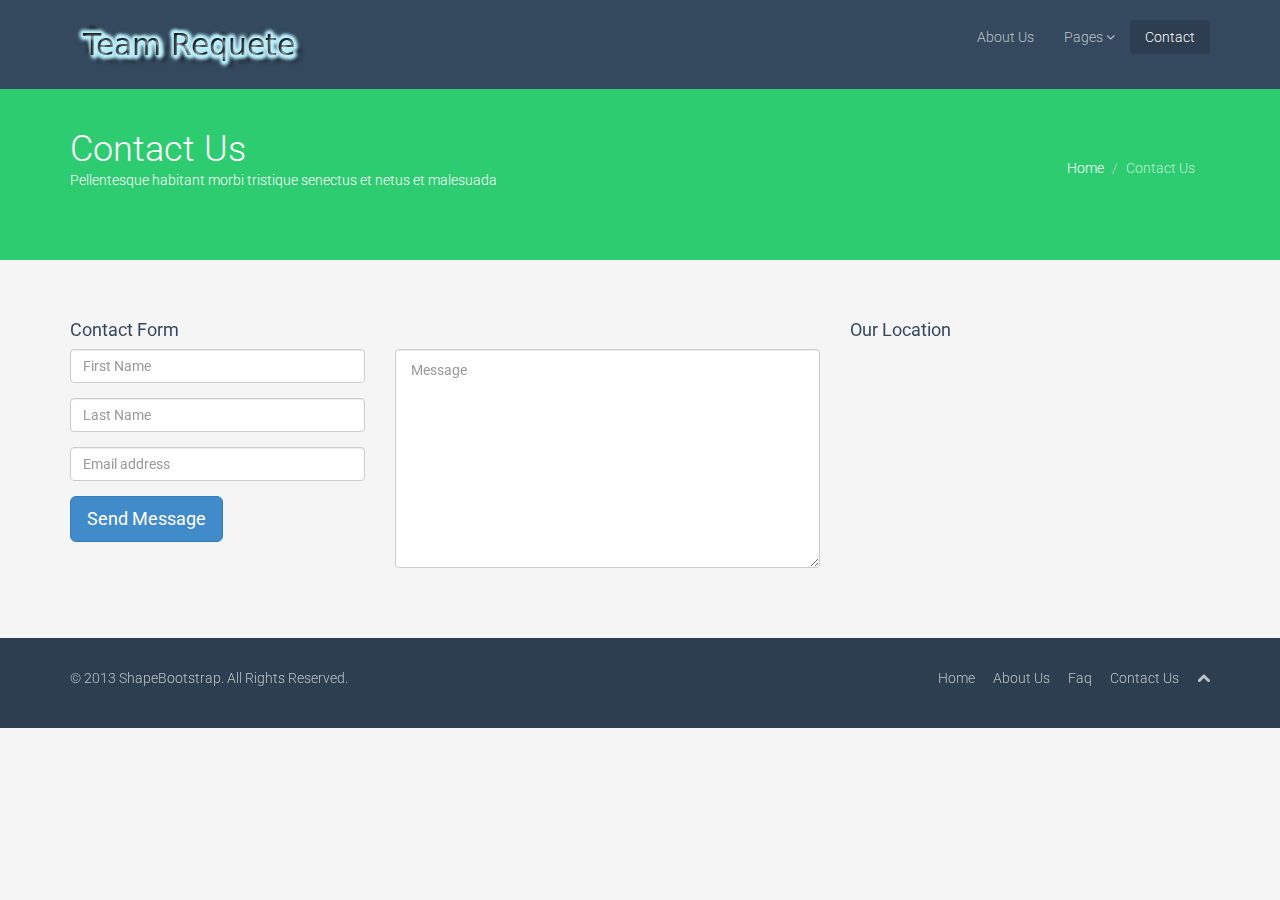
==== commit 6cca9cbc: "contact" ====
--- a/flat-theme-free-responsive-multipurpose-site-template/contact-us.html
+++ b/flat-theme-free-responsive-multipurpose-site-template/contact-us.html
@@ -1,219 +1,128 @@
 <!DOCTYPE html>
 <html lang="en">
-<head>
-    <meta charset="utf-8">
-    <meta name="viewport" content="width=device-width, initial-scale=1.0">
-    <meta name="description" content="">
-    <meta name="author" content="">
-    <title>Contact Us | Flat Theme</title>
-    <link href="css/bootstrap.min.css" rel="stylesheet">
-    <link href="css/font-awesome.min.css" rel="stylesheet">
-    <link href="css/prettyPhoto.css" rel="stylesheet">
-    <link href="css/animate.css" rel="stylesheet">
-    <link href="css/main.css" rel="stylesheet">
-    <!--[if lt IE 9]>
-    <script src="js/html5shiv.js"></script>
-    <script src="js/respond.min.js"></script>
-    <![endif]-->       
-    <link rel="shortcut icon" href="images/ico/favicon.ico">
-    <link rel="apple-touch-icon-precomposed" sizes="144x144" href="images/ico/apple-touch-icon-144-precomposed.png">
-    <link rel="apple-touch-icon-precomposed" sizes="114x114" href="images/ico/apple-touch-icon-114-precomposed.png">
-    <link rel="apple-touch-icon-precomposed" sizes="72x72" href="images/ico/apple-touch-icon-72-precomposed.png">
-    <link rel="apple-touch-icon-precomposed" href="images/ico/apple-touch-icon-57-precomposed.png">
-</head><!--/head-->
-<body>
-    <header class="navbar navbar-inverse navbar-fixed-top wet-asphalt" role="banner">
-        <div class="container">
-            <div class="navbar-header">
-                <button type="button" class="navbar-toggle" data-toggle="collapse" data-target=".navbar-collapse">
-                    <span class="sr-only">Toggle navigation</span>
-                    <span class="icon-bar"></span>
-                    <span class="icon-bar"></span>
-                    <span class="icon-bar"></span>
-                </button>
-                <a class="navbar-brand" href="index.html"><img src="images/logo.png" alt="logo"></a>
-            </div>
-            <div class="collapse navbar-collapse">
-                <ul class="nav navbar-nav navbar-right">
-                    <li><a href="index.html">Home</a></li>
-                    <li><a href="about-us.html">About Us</a></li>
-                    <li><a href="services.html">Services</a></li>
-                    <li><a href="portfolio.html">Portfolio</a></li>
-                    <li class="dropdown">
-                        <a href="#" class="dropdown-toggle" data-toggle="dropdown">Pages <i class="icon-angle-down"></i></a>
-                        <ul class="dropdown-menu">
-                            <li><a href="career.html">Career</a></li>
-                            <li><a href="blog-item.html">Blog Single</a></li>
-                            <li><a href="faq.html">FAQ</a></li>
-                            <li><a href="pricing.html">Pricing</a></li>
-                            <li><a href="404.html">404</a></li>
-                            <li><a href="registration.html">Registration</a></li>
-                            <li class="divider"></li>
-                            <li><a href="privacy.html">Privacy Policy</a></li>
-                            <li><a href="terms.html">Terms of Use</a></li>
-                        </ul>
-                    </li>
-                    <li><a href="blog.html">Blog</a></li> 
-                    <li class="active"><a href="contact-us.html">Contact</a></li>
-                </ul>
-            </div>
-        </div>
-    </header><!--/header-->
-
-    <section id="title" class="emerald">
-        <div class="container">
-            <div class="row">
-                <div class="col-sm-6">
-                    <h1>Contact Us</h1>
-                    <p>Pellentesque habitant morbi tristique senectus et netus et malesuada</p>
+    <head>
+        <meta charset="utf-8">
+        <meta name="viewport" content="width=device-width, initial-scale=1.0">
+        <meta name="description" content="">
+        <meta name="author" content="">
+        <title>Contact Us | Flat Theme</title>
+        <link href="css/bootstrap.min.css" rel="stylesheet">
+        <link href="css/font-awesome.min.css" rel="stylesheet">
+        <link href="css/prettyPhoto.css" rel="stylesheet">
+        <link href="css/animate.css" rel="stylesheet">
+        <link href="css/main.css" rel="stylesheet">
+        <!--[if lt IE 9]>
+            <script src="js/html5shiv.js"></script>
+            <script src="js/respond.min.js"></script>
+            <![endif]-->       
+            <link rel="shortcut icon" href="images/ico/favicon.ico">
+            <link rel="apple-touch-icon-precomposed" sizes="144x144" href="images/ico/apple-touch-icon-144-precomposed.png">
+            <link rel="apple-touch-icon-precomposed" sizes="114x114" href="images/ico/apple-touch-icon-114-precomposed.png">
+            <link rel="apple-touch-icon-precomposed" sizes="72x72" href="images/ico/apple-touch-icon-72-precomposed.png">
+            <link rel="apple-touch-icon-precomposed" href="images/ico/apple-touch-icon-57-precomposed.png">
+    </head><!--/head-->
+    <body>
+        <header class="navbar navbar-inverse navbar-fixed-top wet-asphalt" role="banner">
+            <div class="container">
+                <div class="navbar-header">
+                    <button type="button" class="navbar-toggle" data-toggle="collapse" data-target=".navbar-collapse">
+                        <span class="sr-only">Toggle navigation</span>
+                        <span class="icon-bar"></span>
+                        <span class="icon-bar"></span>
+                        <span class="icon-bar"></span>
+                    </button>
+                    <a class="navbar-brand" href="index.html"><img src="images/logo.png" alt="logo"></a>
                 </div>
-                <div class="col-sm-6">
-                    <ul class="breadcrumb pull-right">
-                        <li><a href="index.html">Home</a></li>
-                        <li class="active">Contact Us</li>
+                <div class="collapse navbar-collapse">
+                    <ul class="nav navbar-nav navbar-right">
+                        <li><a href="about-us.html">About Us</a></li>
+                        <li class="dropdown">
+                            <a href="#" class="dropdown-toggle" data-toggle="dropdown">Pages <i class="icon-angle-down"></i></a>
+                            <ul class="dropdown-menu">
+                                <li><a href="career.html">Diagnostic</a></li>
+                                <li><a href="blog-item.html">Voyages</a></li>
+                                <li><a href="faq.html">Médicins</a></li>
+                            </ul>
+                        </li>
+                        <li class="active"><a href="contact-us.html">Contact</a></li>
                     </ul>
                 </div>
             </div>
-        </div>
-    </section><!--/#title-->    
+        </header><!--/header-->
 
-    <section id="contact-page" class="container">
-        <div class="row">
-            <div class="col-sm-8">
-                <h4>Contact Form</h4>
-                <div class="status alert alert-success" style="display: none"></div>
-                <form id="main-contact-form" class="contact-form" name="contact-form" method="post" action="sendemail.php" role="form">
-                    <div class="row">
-                        <div class="col-sm-5">
-                            <div class="form-group">
-                                <input type="text" class="form-control" required="required" placeholder="First Name">
+        <section id="title" class="emerald">
+            <div class="container">
+                <div class="row">
+                    <div class="col-sm-6">
+                        <h1>Contact Us</h1>
+                        <p>Pellentesque habitant morbi tristique senectus et netus et malesuada</p>
+                    </div>
+                    <div class="col-sm-6">
+                        <ul class="breadcrumb pull-right">
+                            <li><a href="index.html">Home</a></li>
+                            <li class="active">Contact Us</li>
+                        </ul>
+                    </div>
+                </div>
+            </div>
+        </section><!--/#title-->    
+
+        <section id="contact-page" class="container">
+            <div class="row">
+                <div class="col-sm-8">
+                    <h4>Contact Form</h4>
+                    <div class="status alert alert-success" style="display: none"></div>
+                    <form id="main-contact-form" class="contact-form" name="contact-form" method="post" action="sendemail.php" role="form">
+                        <div class="row">
+                            <div class="col-sm-5">
+                                <div class="form-group">
+                                    <input type="text" class="form-control" required="required" placeholder="First Name">
+                                </div>
+                                <div class="form-group">
+                                    <input type="text" class="form-control" required="required" placeholder="Last Name">
+                                </div>
+                                <div class="form-group">
+                                    <input type="text" class="form-control" required="required" placeholder="Email address">
+                                </div>
+                                <div class="form-group">
+                                    <button type="submit" class="btn btn-primary btn-lg">Send Message</button>
+                                </div>
                             </div>
-                            <div class="form-group">
-                                <input type="text" class="form-control" required="required" placeholder="Last Name">
-                            </div>
-                            <div class="form-group">
-                                <input type="text" class="form-control" required="required" placeholder="Email address">
-                            </div>
-                            <div class="form-group">
-                                <button type="submit" class="btn btn-primary btn-lg">Send Message</button>
+                            <div class="col-sm-7">
+                                <textarea name="message" id="message" required="required" class="form-control" rows="8" placeholder="Message"></textarea>
                             </div>
                         </div>
-                        <div class="col-sm-7">
-                            <textarea name="message" id="message" required="required" class="form-control" rows="8" placeholder="Message"></textarea>
-                        </div>
+                    </form>
+                </div><!--/.col-sm-8-->
+                <div class="col-sm-4">
+                    <h4>Our Location</h4>
+                    <iframe width="100%" height="215" frameborder="0" scrolling="no" marginheight="0" marginwidth="0" src="https://maps.google.com.au/maps?f=q&amp;source=s_q&amp;hl=en&amp;geocode=&amp;q=Dhaka,+Dhaka+Division,+Bangladesh&amp;aq=0&amp;oq=dhaka+ban&amp;sll=40.714353,-74.005973&amp;sspn=0.836898,1.815491&amp;ie=UTF8&amp;hq=&amp;hnear=Dhaka+Division,+Bangladesh&amp;t=m&amp;ll=24.542126,90.293884&amp;spn=0.124922,0.411301&amp;z=8&amp;output=embed"></iframe>
+                </div><!--/.col-sm-4-->
+            </div>
+        </section><!--/#contact-page-->
+
+        <footer id="footer" class="midnight-blue">
+            <div class="container">
+                <div class="row">
+                    <div class="col-sm-6">
+                        &copy; 2013 <a target="_blank" href="http://shapebootstrap.net/" title="Free Twitter Bootstrap WordPress Themes and HTML templates">ShapeBootstrap</a>. All Rights Reserved.
                     </div>
-                </form>
-            </div><!--/.col-sm-8-->
-            <div class="col-sm-4">
-                <h4>Our Location</h4>
-                <iframe width="100%" height="215" frameborder="0" scrolling="no" marginheight="0" marginwidth="0" src="https://maps.google.com.au/maps?f=q&amp;source=s_q&amp;hl=en&amp;geocode=&amp;q=Dhaka,+Dhaka+Division,+Bangladesh&amp;aq=0&amp;oq=dhaka+ban&amp;sll=40.714353,-74.005973&amp;sspn=0.836898,1.815491&amp;ie=UTF8&amp;hq=&amp;hnear=Dhaka+Division,+Bangladesh&amp;t=m&amp;ll=24.542126,90.293884&amp;spn=0.124922,0.411301&amp;z=8&amp;output=embed"></iframe>
-            </div><!--/.col-sm-4-->
-        </div>
-    </section><!--/#contact-page-->
-
-    <section id="bottom" class="wet-asphalt">
-        <div class="container">
-            <div class="row">
-                <div class="col-md-3 col-sm-6">
-                    <h4>About Us</h4>
-                    <p>Pellentesque habitant morbi tristique senectus et netus et malesuada fames ac turpis egestas. Vestibulum tortor quam, feugiat vitae, ultricies eget, tempor sit amet, ante.</p>
-                    <p>Pellentesque habitant morbi tristique senectus.</p>
-                </div><!--/.col-md-3-->
-
-                <div class="col-md-3 col-sm-6">
-                    <h4>Company</h4>
-                    <div>
-                        <ul class="arrow">
-                            <li><a href="#">The Company</a></li>
-                            <li><a href="#">Our Team</a></li>
-                            <li><a href="#">Our Partners</a></li>
-                            <li><a href="#">Our Services</a></li>
+                    <div class="col-sm-6">
+                        <ul class="pull-right">
+                            <li><a href="#">Home</a></li>
+                            <li><a href="#">About Us</a></li>
                             <li><a href="#">Faq</a></li>
-                            <li><a href="#">Conatct Us</a></li>
-                            <li><a href="#">Privacy Policy</a></li>
-                            <li><a href="#">Terms of Use</a></li>
-                            <li><a href="#">Copyright</a></li>
+                            <li><a href="#">Contact Us</a></li>
+                            <li><a id="gototop" class="gototop" href="#"><i class="icon-chevron-up"></i></a></li><!--#gototop-->
                         </ul>
                     </div>
-                </div><!--/.col-md-3-->
-
-                <div class="col-md-3 col-sm-6">
-                    <h4>Latest Blog</h4>
-                    <div>
-                        <div class="media">
-                            <div class="pull-left">
-                                <img src="images/blog/thumb1.jpg" alt="">
-                            </div>
-                            <div class="media-body">
-                                <span class="media-heading"><a href="#">Pellentesque habitant morbi tristique senectus</a></span>
-                                <small class="muted">Posted 17 Aug 2013</small>
-                            </div>
-                        </div>
-                        <div class="media">
-                            <div class="pull-left">
-                                <img src="images/blog/thumb2.jpg" alt="">
-                            </div>
-                            <div class="media-body">
-                                <span class="media-heading"><a href="#">Pellentesque habitant morbi tristique senectus</a></span>
-                                <small class="muted">Posted 13 Sep 2013</small>
-                            </div>
-                        </div>
-                        <div class="media">
-                            <div class="pull-left">
-                                <img src="images/blog/thumb3.jpg" alt="">
-                            </div>
-                            <div class="media-body">
-                                <span class="media-heading"><a href="#">Pellentesque habitant morbi tristique senectus</a></span>
-                                <small class="muted">Posted 11 Jul 2013</small>
-                            </div>
-                        </div>
-                    </div>  
-                </div><!--/.col-md-3-->
-
-                <div class="col-md-3 col-sm-6">
-                    <h4>Address</h4>
-                    <address>
-                        <strong>Twitter, Inc.</strong><br>
-                        795 Folsom Ave, Suite 600<br>
-                        San Francisco, CA 94107<br>
-                        <abbr title="Phone">P:</abbr> (123) 456-7890
-                    </address>
-                    <h4>Newsletter</h4>
-                    <form role="form">
-                        <div class="input-group">
-                            <input type="text" class="form-control" autocomplete="off" placeholder="Enter your email">
-                            <span class="input-group-btn">
-                                <button class="btn btn-danger" type="button">Go!</button>
-                            </span>
-                        </div>
-                    </form>
-                </div> <!--/.col-md-3-->
-            </div>
-        </div>
-    </section><!--/#bottom-->
-
-    <footer id="footer" class="midnight-blue">
-        <div class="container">
-            <div class="row">
-                <div class="col-sm-6">
-                    &copy; 2013 <a target="_blank" href="http://shapebootstrap.net/" title="Free Twitter Bootstrap WordPress Themes and HTML templates">ShapeBootstrap</a>. All Rights Reserved.
-                </div>
-                <div class="col-sm-6">
-                    <ul class="pull-right">
-                        <li><a href="#">Home</a></li>
-                        <li><a href="#">About Us</a></li>
-                        <li><a href="#">Faq</a></li>
-                        <li><a href="#">Contact Us</a></li>
-                        <li><a id="gototop" class="gototop" href="#"><i class="icon-chevron-up"></i></a></li><!--#gototop-->
-                    </ul>
                 </div>
             </div>
-        </div>
-    </footer><!--/#footer-->
+        </footer><!--/#footer-->
 
-    <script src="js/jquery.js"></script>
-    <script src="js/bootstrap.min.js"></script>
-    <script src="js/jquery.prettyPhoto.js"></script>
-    <script src="js/main.js"></script>
-</body>
-</html>+        <script src="js/jquery.js"></script>
+        <script src="js/bootstrap.min.js"></script>
+        <script src="js/jquery.prettyPhoto.js"></script>
+        <script src="js/main.js"></script>
+    </body>
+</html>
--- a/flat-theme-free-responsive-multipurpose-site-template/css/main.css
+++ b/flat-theme-free-responsive-multipurpose-site-template/css/main.css
@@ -250,6 +250,7 @@
 .emerald {
   background-color: #2ecc71;
 }
+
 .nephritis {
   background-color: #27ae60;
 }
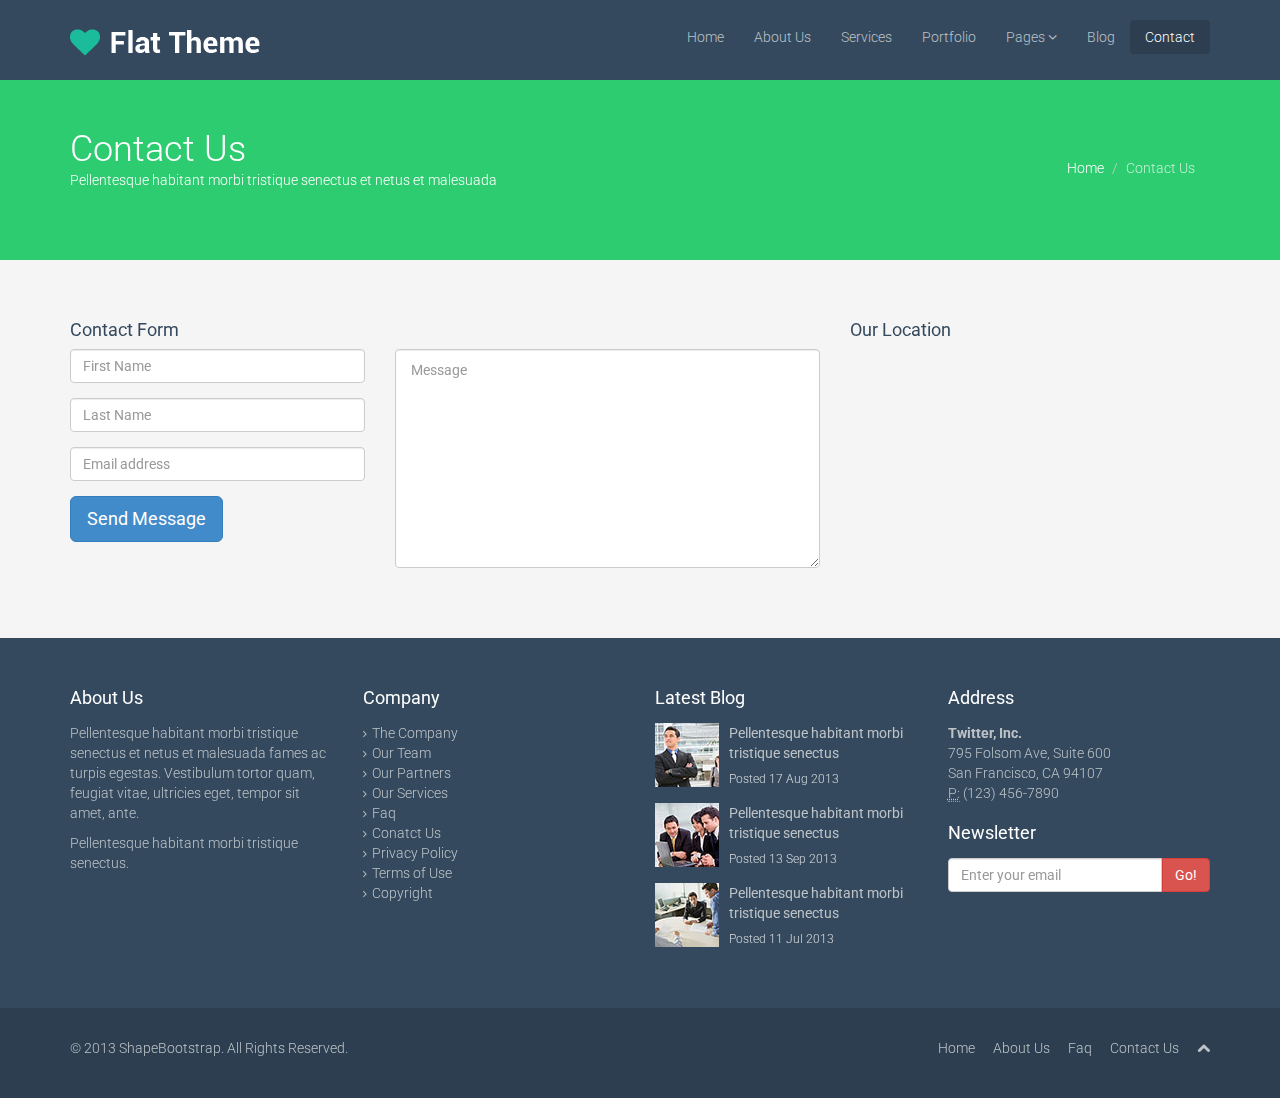
==== commit 97a743f9: "Merge branch 'master' into gh-pages" ====
--- a/flat-theme-free-responsive-multipurpose-site-template/contact-us.html
+++ b/flat-theme-free-responsive-multipurpose-site-template/contact-us.html
@@ -1,128 +1,219 @@
 <!DOCTYPE html>
 <html lang="en">
-    <head>
-        <meta charset="utf-8">
-        <meta name="viewport" content="width=device-width, initial-scale=1.0">
-        <meta name="description" content="">
-        <meta name="author" content="">
-        <title>Contact Us | Flat Theme</title>
-        <link href="css/bootstrap.min.css" rel="stylesheet">
-        <link href="css/font-awesome.min.css" rel="stylesheet">
-        <link href="css/prettyPhoto.css" rel="stylesheet">
-        <link href="css/animate.css" rel="stylesheet">
-        <link href="css/main.css" rel="stylesheet">
-        <!--[if lt IE 9]>
-            <script src="js/html5shiv.js"></script>
-            <script src="js/respond.min.js"></script>
-            <![endif]-->       
-            <link rel="shortcut icon" href="images/ico/favicon.ico">
-            <link rel="apple-touch-icon-precomposed" sizes="144x144" href="images/ico/apple-touch-icon-144-precomposed.png">
-            <link rel="apple-touch-icon-precomposed" sizes="114x114" href="images/ico/apple-touch-icon-114-precomposed.png">
-            <link rel="apple-touch-icon-precomposed" sizes="72x72" href="images/ico/apple-touch-icon-72-precomposed.png">
-            <link rel="apple-touch-icon-precomposed" href="images/ico/apple-touch-icon-57-precomposed.png">
-    </head><!--/head-->
-    <body>
-        <header class="navbar navbar-inverse navbar-fixed-top wet-asphalt" role="banner">
-            <div class="container">
-                <div class="navbar-header">
-                    <button type="button" class="navbar-toggle" data-toggle="collapse" data-target=".navbar-collapse">
-                        <span class="sr-only">Toggle navigation</span>
-                        <span class="icon-bar"></span>
-                        <span class="icon-bar"></span>
-                        <span class="icon-bar"></span>
-                    </button>
-                    <a class="navbar-brand" href="index.html"><img src="images/logo.png" alt="logo"></a>
-                </div>
-                <div class="collapse navbar-collapse">
-                    <ul class="nav navbar-nav navbar-right">
-                        <li><a href="about-us.html">About Us</a></li>
-                        <li class="dropdown">
-                            <a href="#" class="dropdown-toggle" data-toggle="dropdown">Pages <i class="icon-angle-down"></i></a>
-                            <ul class="dropdown-menu">
-                                <li><a href="career.html">Diagnostic</a></li>
-                                <li><a href="blog-item.html">Voyages</a></li>
-                                <li><a href="faq.html">Médicins</a></li>
-                            </ul>
-                        </li>
-                        <li class="active"><a href="contact-us.html">Contact</a></li>
+<head>
+    <meta charset="utf-8">
+    <meta name="viewport" content="width=device-width, initial-scale=1.0">
+    <meta name="description" content="">
+    <meta name="author" content="">
+    <title>Contact Us | Flat Theme</title>
+    <link href="css/bootstrap.min.css" rel="stylesheet">
+    <link href="css/font-awesome.min.css" rel="stylesheet">
+    <link href="css/prettyPhoto.css" rel="stylesheet">
+    <link href="css/animate.css" rel="stylesheet">
+    <link href="css/main.css" rel="stylesheet">
+    <!--[if lt IE 9]>
+    <script src="js/html5shiv.js"></script>
+    <script src="js/respond.min.js"></script>
+    <![endif]-->       
+    <link rel="shortcut icon" href="images/ico/favicon.ico">
+    <link rel="apple-touch-icon-precomposed" sizes="144x144" href="images/ico/apple-touch-icon-144-precomposed.png">
+    <link rel="apple-touch-icon-precomposed" sizes="114x114" href="images/ico/apple-touch-icon-114-precomposed.png">
+    <link rel="apple-touch-icon-precomposed" sizes="72x72" href="images/ico/apple-touch-icon-72-precomposed.png">
+    <link rel="apple-touch-icon-precomposed" href="images/ico/apple-touch-icon-57-precomposed.png">
+</head><!--/head-->
+<body>
+    <header class="navbar navbar-inverse navbar-fixed-top wet-asphalt" role="banner">
+        <div class="container">
+            <div class="navbar-header">
+                <button type="button" class="navbar-toggle" data-toggle="collapse" data-target=".navbar-collapse">
+                    <span class="sr-only">Toggle navigation</span>
+                    <span class="icon-bar"></span>
+                    <span class="icon-bar"></span>
+                    <span class="icon-bar"></span>
+                </button>
+                <a class="navbar-brand" href="index.html"><img src="images/logo.png" alt="logo"></a>
+            </div>
+            <div class="collapse navbar-collapse">
+                <ul class="nav navbar-nav navbar-right">
+                    <li><a href="index.html">Home</a></li>
+                    <li><a href="about-us.html">About Us</a></li>
+                    <li><a href="services.html">Services</a></li>
+                    <li><a href="portfolio.html">Portfolio</a></li>
+                    <li class="dropdown">
+                        <a href="#" class="dropdown-toggle" data-toggle="dropdown">Pages <i class="icon-angle-down"></i></a>
+                        <ul class="dropdown-menu">
+                            <li><a href="career.html">Career</a></li>
+                            <li><a href="blog-item.html">Blog Single</a></li>
+                            <li><a href="faq.html">FAQ</a></li>
+                            <li><a href="pricing.html">Pricing</a></li>
+                            <li><a href="404.html">404</a></li>
+                            <li><a href="registration.html">Registration</a></li>
+                            <li class="divider"></li>
+                            <li><a href="privacy.html">Privacy Policy</a></li>
+                            <li><a href="terms.html">Terms of Use</a></li>
+                        </ul>
+                    </li>
+                    <li><a href="blog.html">Blog</a></li> 
+                    <li class="active"><a href="contact-us.html">Contact</a></li>
+                </ul>
+            </div>
+        </div>
+    </header><!--/header-->
+
+    <section id="title" class="emerald">
+        <div class="container">
+            <div class="row">
+                <div class="col-sm-6">
+                    <h1>Contact Us</h1>
+                    <p>Pellentesque habitant morbi tristique senectus et netus et malesuada</p>
+                </div>
+                <div class="col-sm-6">
+                    <ul class="breadcrumb pull-right">
+                        <li><a href="index.html">Home</a></li>
+                        <li class="active">Contact Us</li>
                     </ul>
                 </div>
             </div>
-        </header><!--/header-->
-
-        <section id="title" class="emerald">
-            <div class="container">
-                <div class="row">
-                    <div class="col-sm-6">
-                        <h1>Contact Us</h1>
-                        <p>Pellentesque habitant morbi tristique senectus et netus et malesuada</p>
+        </div>
+    </section><!--/#title-->    
+
+    <section id="contact-page" class="container">
+        <div class="row">
+            <div class="col-sm-8">
+                <h4>Contact Form</h4>
+                <div class="status alert alert-success" style="display: none"></div>
+                <form id="main-contact-form" class="contact-form" name="contact-form" method="post" action="sendemail.php" role="form">
+                    <div class="row">
+                        <div class="col-sm-5">
+                            <div class="form-group">
+                                <input type="text" class="form-control" required="required" placeholder="First Name">
+                            </div>
+                            <div class="form-group">
+                                <input type="text" class="form-control" required="required" placeholder="Last Name">
+                            </div>
+                            <div class="form-group">
+                                <input type="text" class="form-control" required="required" placeholder="Email address">
+                            </div>
+                            <div class="form-group">
+                                <button type="submit" class="btn btn-primary btn-lg">Send Message</button>
+                            </div>
+                        </div>
+                        <div class="col-sm-7">
+                            <textarea name="message" id="message" required="required" class="form-control" rows="8" placeholder="Message"></textarea>
+                        </div>
                     </div>
-                    <div class="col-sm-6">
-                        <ul class="breadcrumb pull-right">
-                            <li><a href="index.html">Home</a></li>
-                            <li class="active">Contact Us</li>
+                </form>
+            </div><!--/.col-sm-8-->
+            <div class="col-sm-4">
+                <h4>Our Location</h4>
+                <iframe width="100%" height="215" frameborder="0" scrolling="no" marginheight="0" marginwidth="0" src="https://maps.google.com.au/maps?f=q&amp;source=s_q&amp;hl=en&amp;geocode=&amp;q=Dhaka,+Dhaka+Division,+Bangladesh&amp;aq=0&amp;oq=dhaka+ban&amp;sll=40.714353,-74.005973&amp;sspn=0.836898,1.815491&amp;ie=UTF8&amp;hq=&amp;hnear=Dhaka+Division,+Bangladesh&amp;t=m&amp;ll=24.542126,90.293884&amp;spn=0.124922,0.411301&amp;z=8&amp;output=embed"></iframe>
+            </div><!--/.col-sm-4-->
+        </div>
+    </section><!--/#contact-page-->
+
+    <section id="bottom" class="wet-asphalt">
+        <div class="container">
+            <div class="row">
+                <div class="col-md-3 col-sm-6">
+                    <h4>About Us</h4>
+                    <p>Pellentesque habitant morbi tristique senectus et netus et malesuada fames ac turpis egestas. Vestibulum tortor quam, feugiat vitae, ultricies eget, tempor sit amet, ante.</p>
+                    <p>Pellentesque habitant morbi tristique senectus.</p>
+                </div><!--/.col-md-3-->
+
+                <div class="col-md-3 col-sm-6">
+                    <h4>Company</h4>
+                    <div>
+                        <ul class="arrow">
+                            <li><a href="#">The Company</a></li>
+                            <li><a href="#">Our Team</a></li>
+                            <li><a href="#">Our Partners</a></li>
+                            <li><a href="#">Our Services</a></li>
+                            <li><a href="#">Faq</a></li>
+                            <li><a href="#">Conatct Us</a></li>
+                            <li><a href="#">Privacy Policy</a></li>
+                            <li><a href="#">Terms of Use</a></li>
+                            <li><a href="#">Copyright</a></li>
                         </ul>
                     </div>
-                </div>
-            </div>
-        </section><!--/#title-->    
-
-        <section id="contact-page" class="container">
+                </div><!--/.col-md-3-->
+
+                <div class="col-md-3 col-sm-6">
+                    <h4>Latest Blog</h4>
+                    <div>
+                        <div class="media">
+                            <div class="pull-left">
+                                <img src="images/blog/thumb1.jpg" alt="">
+                            </div>
+                            <div class="media-body">
+                                <span class="media-heading"><a href="#">Pellentesque habitant morbi tristique senectus</a></span>
+                                <small class="muted">Posted 17 Aug 2013</small>
+                            </div>
+                        </div>
+                        <div class="media">
+                            <div class="pull-left">
+                                <img src="images/blog/thumb2.jpg" alt="">
+                            </div>
+                            <div class="media-body">
+                                <span class="media-heading"><a href="#">Pellentesque habitant morbi tristique senectus</a></span>
+                                <small class="muted">Posted 13 Sep 2013</small>
+                            </div>
+                        </div>
+                        <div class="media">
+                            <div class="pull-left">
+                                <img src="images/blog/thumb3.jpg" alt="">
+                            </div>
+                            <div class="media-body">
+                                <span class="media-heading"><a href="#">Pellentesque habitant morbi tristique senectus</a></span>
+                                <small class="muted">Posted 11 Jul 2013</small>
+                            </div>
+                        </div>
+                    </div>  
+                </div><!--/.col-md-3-->
+
+                <div class="col-md-3 col-sm-6">
+                    <h4>Address</h4>
+                    <address>
+                        <strong>Twitter, Inc.</strong><br>
+                        795 Folsom Ave, Suite 600<br>
+                        San Francisco, CA 94107<br>
+                        <abbr title="Phone">P:</abbr> (123) 456-7890
+                    </address>
+                    <h4>Newsletter</h4>
+                    <form role="form">
+                        <div class="input-group">
+                            <input type="text" class="form-control" autocomplete="off" placeholder="Enter your email">
+                            <span class="input-group-btn">
+                                <button class="btn btn-danger" type="button">Go!</button>
+                            </span>
+                        </div>
+                    </form>
+                </div> <!--/.col-md-3-->
+            </div>
+        </div>
+    </section><!--/#bottom-->
+
+    <footer id="footer" class="midnight-blue">
+        <div class="container">
             <div class="row">
-                <div class="col-sm-8">
-                    <h4>Contact Form</h4>
-                    <div class="status alert alert-success" style="display: none"></div>
-                    <form id="main-contact-form" class="contact-form" name="contact-form" method="post" action="sendemail.php" role="form">
-                        <div class="row">
-                            <div class="col-sm-5">
-                                <div class="form-group">
-                                    <input type="text" class="form-control" required="required" placeholder="First Name">
-                                </div>
-                                <div class="form-group">
-                                    <input type="text" class="form-control" required="required" placeholder="Last Name">
-                                </div>
-                                <div class="form-group">
-                                    <input type="text" class="form-control" required="required" placeholder="Email address">
-                                </div>
-                                <div class="form-group">
-                                    <button type="submit" class="btn btn-primary btn-lg">Send Message</button>
-                                </div>
-                            </div>
-                            <div class="col-sm-7">
-                                <textarea name="message" id="message" required="required" class="form-control" rows="8" placeholder="Message"></textarea>
-                            </div>
-                        </div>
-                    </form>
-                </div><!--/.col-sm-8-->
-                <div class="col-sm-4">
-                    <h4>Our Location</h4>
-                    <iframe width="100%" height="215" frameborder="0" scrolling="no" marginheight="0" marginwidth="0" src="https://maps.google.com.au/maps?f=q&amp;source=s_q&amp;hl=en&amp;geocode=&amp;q=Dhaka,+Dhaka+Division,+Bangladesh&amp;aq=0&amp;oq=dhaka+ban&amp;sll=40.714353,-74.005973&amp;sspn=0.836898,1.815491&amp;ie=UTF8&amp;hq=&amp;hnear=Dhaka+Division,+Bangladesh&amp;t=m&amp;ll=24.542126,90.293884&amp;spn=0.124922,0.411301&amp;z=8&amp;output=embed"></iframe>
-                </div><!--/.col-sm-4-->
-            </div>
-        </section><!--/#contact-page-->
-
-        <footer id="footer" class="midnight-blue">
-            <div class="container">
-                <div class="row">
-                    <div class="col-sm-6">
-                        &copy; 2013 <a target="_blank" href="http://shapebootstrap.net/" title="Free Twitter Bootstrap WordPress Themes and HTML templates">ShapeBootstrap</a>. All Rights Reserved.
-                    </div>
-                    <div class="col-sm-6">
-                        <ul class="pull-right">
-                            <li><a href="#">Home</a></li>
-                            <li><a href="#">About Us</a></li>
-                            <li><a href="#">Faq</a></li>
-                            <li><a href="#">Contact Us</a></li>
-                            <li><a id="gototop" class="gototop" href="#"><i class="icon-chevron-up"></i></a></li><!--#gototop-->
-                        </ul>
-                    </div>
-                </div>
-            </div>
-        </footer><!--/#footer-->
-
-        <script src="js/jquery.js"></script>
-        <script src="js/bootstrap.min.js"></script>
-        <script src="js/jquery.prettyPhoto.js"></script>
-        <script src="js/main.js"></script>
-    </body>
-</html>
+                <div class="col-sm-6">
+                    &copy; 2013 <a target="_blank" href="http://shapebootstrap.net/" title="Free Twitter Bootstrap WordPress Themes and HTML templates">ShapeBootstrap</a>. All Rights Reserved.
+                </div>
+                <div class="col-sm-6">
+                    <ul class="pull-right">
+                        <li><a href="#">Home</a></li>
+                        <li><a href="#">About Us</a></li>
+                        <li><a href="#">Faq</a></li>
+                        <li><a href="#">Contact Us</a></li>
+                        <li><a id="gototop" class="gototop" href="#"><i class="icon-chevron-up"></i></a></li><!--#gototop-->
+                    </ul>
+                </div>
+            </div>
+        </div>
+    </footer><!--/#footer-->
+
+    <script src="js/jquery.js"></script>
+    <script src="js/bootstrap.min.js"></script>
+    <script src="js/jquery.prettyPhoto.js"></script>
+    <script src="js/main.js"></script>
+</body>
+</html>--- a/flat-theme-free-responsive-multipurpose-site-template/css/main.css
+++ b/flat-theme-free-responsive-multipurpose-site-template/css/main.css
@@ -250,7 +250,6 @@
 .emerald {
   background-color: #2ecc71;
 }
-
 .nephritis {
   background-color: #27ae60;
 }
